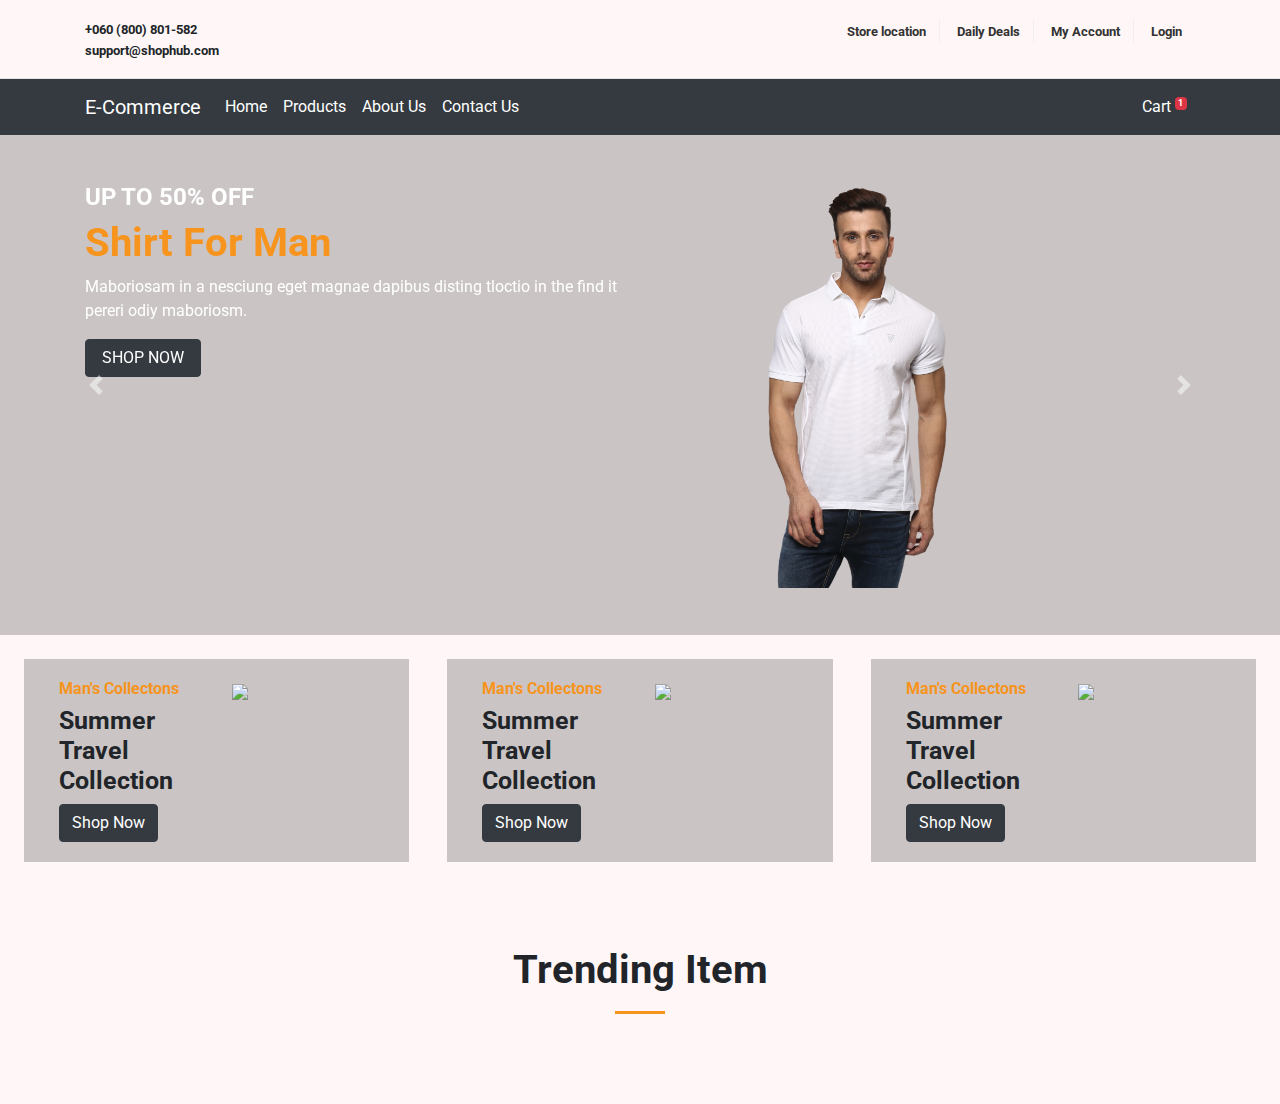
==== index.html @ 4f992732 "slider and slick-slider and more changes addedd successfullly" ====
<!doctype html>
<html lang="en">
  <head>
    <!-- Required meta tags -->
    <meta charset="utf-8">
    <meta name="viewport" content="width=device-width, initial-scale=1, shrink-to-fit=no">

    <!-- Bootstrap CSS -->
    <link rel="stylesheet" href="https://maxcdn.bootstrapcdn.com/bootstrap/4.0.0/css/bootstrap.min.css" integrity="sha384-Gn5384xqQ1aoWXA+058RXPxPg6fy4IWvTNh0E263XmFcJlSAwiGgFAW/dAiS6JXm" crossorigin="anonymous">
    <link rel="preconnect" href="https://fonts.gstatic.com">
    <link href="https://fonts.googleapis.com/css2?family=Roboto:wght@300&display=swap" rel="stylesheet">
    <link href="css/style.css" rel="stylesheet">
    <link href="css/icofont.min.css" rel="stylesheet">
    <link rel="shortcut icon" href="images/incon2.png"  />
    <title>E-Commerce</title>
  </head>
  <body>
    <!---Header-->
    <header>
        <div class="contact-bar">
               <div class="container">
                   <div class="row">
                       <div class="col-lg-4 col-md-12 col-12">
                           <div class="top-left-contact">
                            <ul>
                               <li> <i class="icofont-headphone-alt icofont-1x" style="color: #F7941D;"></i> +060 (800) 801-582</li>
                               <li> <i class="icofont-email icofont-1x" style="color: #F7941D;"></i> support@shophub.com</li>
                           </ul>
                           </div>   
                       </div>
                       <div class="col-lg-8 col-md-12 col-12">
                          <div class="top-right-contact">
                              <ul>
                                  <li><i class="icofont-location-pin icofont-1x" style="color: #F7941D;font-size: 16px;"></i>   <a href="">Store location</a></li>
                                  <li><i class="icofont-ui-alarm icofont-1x" style="color: #F7941D;font-size: 16px;"></i>  <a href="">Daily Deals</a></li>
                                  <li><i class="icofont-user-alt-3 icofont-1x" style="color: #F7941D;font-size: 16px;"></i>  <a href="">My Account</a></li>
                                  <li><i class="icofont-ui-power icofont-1x" style="color: #F7941D;font-size: 16px;"></i>  <a href="">Login</a></li>
                              </ul>
                          </div>
                       </div>
                   </div>
               </div>
        </div>
        
        <nav id="navbar_top" class="navbar navbar-expand-lg navbar-dark bg-dark ">
        <div class="container">
          <a class="navbar-brand" href="#"><i class="icofont-shopify"></i> E-Commerce</a>
          <button class="navbar-toggler" type="button" data-toggle="collapse" data-target="#main_nav" aria-expanded="false" aria-label="Toggle navigation">
            <span class="navbar-toggler-icon"></span>
          </button>
          <div class="collapse navbar-collapse" id="main_nav">
            <ul class="navbar-nav mr-auto">
                <li class="nav-item"><a class="nav-link text-white" href="#"> Home </a></li>
                <li class="nav-item"><a class="nav-link text-white" href="#"> Products </a></li>
                <li class="nav-item"><a class="nav-link text-white" href="#"> About Us </a></li>
                <li class="nav-item"><a class="nav-link text-white" href="#"> Contact Us </a></li>
              </ul>	
            <ul class="navbar-nav ml-auto">
              <li class="nav-item"><a class="nav-link text-white" href="#"> <i class="icofont-ui-search icofont-1x"></i></a></li>
              <li class="nav-item"><a class="nav-link text-white" href="#"> Cart <i class="icofont-shopping-cart icofont-1x"></i><sup><span class="badge badge-danger">1</span></sup> </a></li>
              
            </ul>
          </div> <!-- navbar-collapse.// -->
        </div> <!-- container.// -->
        </nav>
    </header>
    <!-- Slider -->
   <div class="slider-section">
      <div id="carouselExampleControls" class="carousel slide" data-ride="carousel">
        <div class="carousel-inner">
          <div class="carousel-item active">
            <div class="inner-banner-item "  >
              <div class="container">
                <div class="row">
                  <div class="item-info col-lg-6 col-md-6 col-sm-6 col-6">
                      <h4 class="text-white font-weight-bold">UP TO 50% OFF</h4>
                       <h1 class="font-weight-bold " style="color: #F7941D;">Shirt For Man</h1>
                       <p class="text-white">Maboriosam in a nesciung eget magnae
                        dapibus disting tloctio in the find it pereri
                        odiy maboriosm.</p>
                        <button class="btn btn-dark text-uppercase pl-3 pr-3 ">Shop Now</button>
                  </div>
                  <div class="item-picture col-lg-6 col-md-6 col-sm-6 col-6">
                   <img class="img-fluid w-75" src="images/banner-image/favpng_t-shirt-polo-shirt-sleeve-white.png">
                  </div>
                </div>
               
              </div>
            </div>
          </div>
          <div class="carousel-item">
            <div class="inner-banner-item" >
              <div class="inner-banner-item "  >
                <div class="container">
                  <div class="row">
                    <div class="item-info col-lg-6 col-md-6 col-sm-6 col-6">
                        <h4 class="text-white font-weight-bold">UP TO 50% OFF</h4>
                         <h1 class="font-weight-bold  "  style="color: #F7941D;">Shirt For Man</h1>
                         <p class="text-white">Maboriosam in a nesciung eget magnae
                          dapibus disting tloctio in the find it pereri
                          odiy maboriosm.</p>
                          <button class="btn btn-dark text-uppercase pl-3 pr-3 ">Shop Now</button>
                    </div>
                    <div class="item-picture col-lg-6 col-md-6 col-sm-6 col-6">
                     <img class="img-fluid w-75" src="images/banner-image/favpng_t-shirt-polo-shirt-sleeve-white.png">
                    </div>
                  </div>
                 
                </div>
              </div>
            </div>
          </div>
          <div class="carousel-item">
            <div class="inner-banner-item" >
              <div class="inner-banner-item "  >
                <div class="container">
                  <div class="row">
                    <div class="item-info col-lg-6 col-md-6 col-sm-6 col-6">
                        <h4 class="text-white font-weight-bold">UP TO 50% OFF</h4>
                         <h1 class="font-weight-bold  "  style="color: #F7941D;">Shirt For Man</h1>
                         <p class="text-white">Maboriosam in a nesciung eget magnae
                          dapibus disting tloctio in the find it pereri
                          odiy maboriosm.</p>
                          <button class="btn btn-dark text-uppercase pl-3 pr-3 ">Shop Now</button>
                    </div>
                    <div class="item-picture col-lg-6 col-md-6 col-sm-6 col-6">
                     <img class="img-fluid w-75" src="images/banner-image/favpng_t-shirt-polo-shirt-sleeve-white.png">
                    </div>
                  </div>
                 
                </div>
              </div>
            </div>
          </div>
        </div>
        <a class="carousel-control-prev" href="#carouselExampleControls" role="button" data-slide="prev">
          <span class="carousel-control-prev-icon" aria-hidden="true"></span>
          <span class="sr-only">Previous</span>
        </a>
        <a class="carousel-control-next" href="#carouselExampleControls" role="button" data-slide="next">
          <span class="carousel-control-next-icon" aria-hidden="true"></span>
          <span class="sr-only">Next</span>
        </a>
      </div>
    </div>
    <!-- slick slider item -->
    <div class="small-banner">
      <div class="row">
        <div class="col-lg-4 col-md-4 col-sm-12" >
            <div class="small-items row m-1" style="background: #cac4c4;">
              <div class="sm-item-info col-md-6 col-lg-6 col-6">
                 <h6 style="color: #F7941D;font-weight: bold;">Man's Collectons</h6>
                 <h2 style="font-size: 25px; font-weight: bold;">Summer Travel
                  Collection</h2>
                  <button class="btn btn-dark">Shop Now</button>
              </div>
              <div class="sm-item-picture col-md-6 col-lg-6 col-6">
                <img class="img-fluid" src="images/incon2.png">
              </div>
            </div>
        </div>
        <div class="col-lg-4 col-md-4 col-sm-12" >
          <div class="small-items row m-1 " style="background: #cac4c4;">
            <div class="sm-item-info col-md-6 col-lg-6 col-6">
               <h6 style="color: #F7941D;font-weight: bold;">Man's Collectons</h6>
               <h2 style="font-size: 25px; font-weight: bold;">Summer Travel
                Collection</h2>
                <button class="btn btn-dark">Shop Now</button>
            </div>
            <div class="sm-item-picture col-md-6 col-lg-6 col-6">
              <img class="img-fluid" src="images/incon2.png">
            </div>
          </div>
        </div>
        <div class="col-lg-4 col-md-4 col-sm-12 " >
          <div class="small-items row m-1" style="background: #cac4c4;">
            <div class="sm-item-info col-md-6 col-lg-6 col-6">
               <h6 style="color: #F7941D;font-weight: bold;">Man's Collectons</h6>
               <h2 style="font-size: 25px; font-weight: bold;">Summer Travel
                Collection</h2>
                <button class="btn btn-dark">Shop Now</button>
            </div>
            <div class="sm-item-picture col-md-6 col-lg-6 col-6">
              <img class="img-fluid" src="images/incon2.png">
            </div>
          </div>
        </div>
      </div>
    </div>

    <!-- top tranding items -->
    <div class="top-tranding-section">
        <div class="container">
          <div class="row">
            <div class="col-12">
              <div class="section-title">
                <h1 class="trand-heading">Trending Item</h1>
              </div>
            </div>
          </div>
        </div>


      
    </div>

       

    <!-- Optional JavaScript -->
    <!-- jQuery first, then Popper.js, then Bootstrap JS -->
    <script src="https://code.jquery.com/jquery-3.2.1.slim.min.js" integrity="sha384-KJ3o2DKtIkvYIK3UENzmM7KCkRr/rE9/Qpg6aAZGJwFDMVNA/GpGFF93hXpG5KkN" crossorigin="anonymous"></script>
    <script src="https://cdnjs.cloudflare.com/ajax/libs/popper.js/1.12.9/umd/popper.min.js" integrity="sha384-ApNbgh9B+Y1QKtv3Rn7W3mgPxhU9K/ScQsAP7hUibX39j7fakFPskvXusvfa0b4Q" crossorigin="anonymous"></script>
    <script src="https://maxcdn.bootstrapcdn.com/bootstrap/4.0.0/js/bootstrap.min.js" integrity="sha384-JZR6Spejh4U02d8jOt6vLEHfe/JQGiRRSQQxSfFWpi1MquVdAyjUar5+76PVCmYl" crossorigin="anonymous"></script>
<script>
    //Sticky Header
    if ($(window).width() > 992) {
  $(window).scroll(function(){  
     if ($(this).scrollTop() > 40) {
        $('#navbar_top').addClass("fixed-top");
        // add padding top to show content behind navbar
        $('body').css('padding-top', $('.navbar').outerHeight() + 'px');
      }else{
        $('#navbar_top').removeClass("fixed-top");
         // remove padding top from body
        $('body').css('padding-top', '0');
      }   
  });
}

</script>  
</body>
</html>
---- css/style.css ----
*{
    margin: 0;
    padding: 0;
    box-sizing: border-box;    
}
body{
    font-family: 'Roboto', sans-serif;
    background: rgb(255, 247, 247);
}

.contact-bar{
    padding: 19px 19px 1px 19px;
    border-bottom: solid 1px #e2e2e2;
}
.contact-bar .top-left-contact ul li{
    list-style-type: none;
    font-size: 13px;
    font-weight: 700;
    line-height: 21px;
}

.contact-bar .top-right-contact{
    float: right;
}
.contact-bar .top-right-contact ul{
    list-style: none;
    margin: 0;
    padding: 0;
}
.contact-bar .top-right-contact ul li{
    display: inline-block;
    font-size: 13px;
    font-weight: 700;
    border-right: 1px solid #f0f0f0;
    padding: 0px 13px;
}
.contact-bar .top-right-contact ul li a{
    color: #333;
    text-decoration: none;
}
.contact-bar .top-right-contact ul li a:hover{
    text-decoration: none;
    color: green !important;
}

.contact-bar .top-right-contact ul li:last-child{
    border-right:0;
}

/* Slider section */
.slider-section{
    background: #cac4c4;
    height: 500px;
    /* padding: 5px; */
}

.slider-section .inner-banner-item{
    width: 100%; height: 500px;
    display: flex;
    width: 100%;
    align-items: center;
    
}


.small-banner{
    overflow: hidden;
    padding: 20px;
}
.small-banner .small-items {
    padding: 20px;
}

.top-tranding-section{
 padding: 60px 0;
}

.top-tranding-section .section-title{
    text-align: center;
    margin-bottom: 50px;
    padding: 0 215px;
}

.top-tranding-section .section-title .trand-heading{
    font-weight: bold;
    font-size: 40px !important;

}
.top-tranding-section .section-title .trand-heading::before {
    position: absolute;
    content: "";
    height: 3px;
    width: 50px;
    background: #F7941D;
    left: 50%;
    bottom: 30px;
    margin-left: -25px;
}

@media(max-width:500px){
    .contact-bar .top-right-contact{
        float: left;
    }
    .contact-bar .top-right-contact ul li{
        padding: 0px 7px;
        margin-left: -9px;
    }

    .top-tranding-section .section-title .trand-heading{
        font-weight: bold;
        font-size: 10px !important;
    
    }
    
}
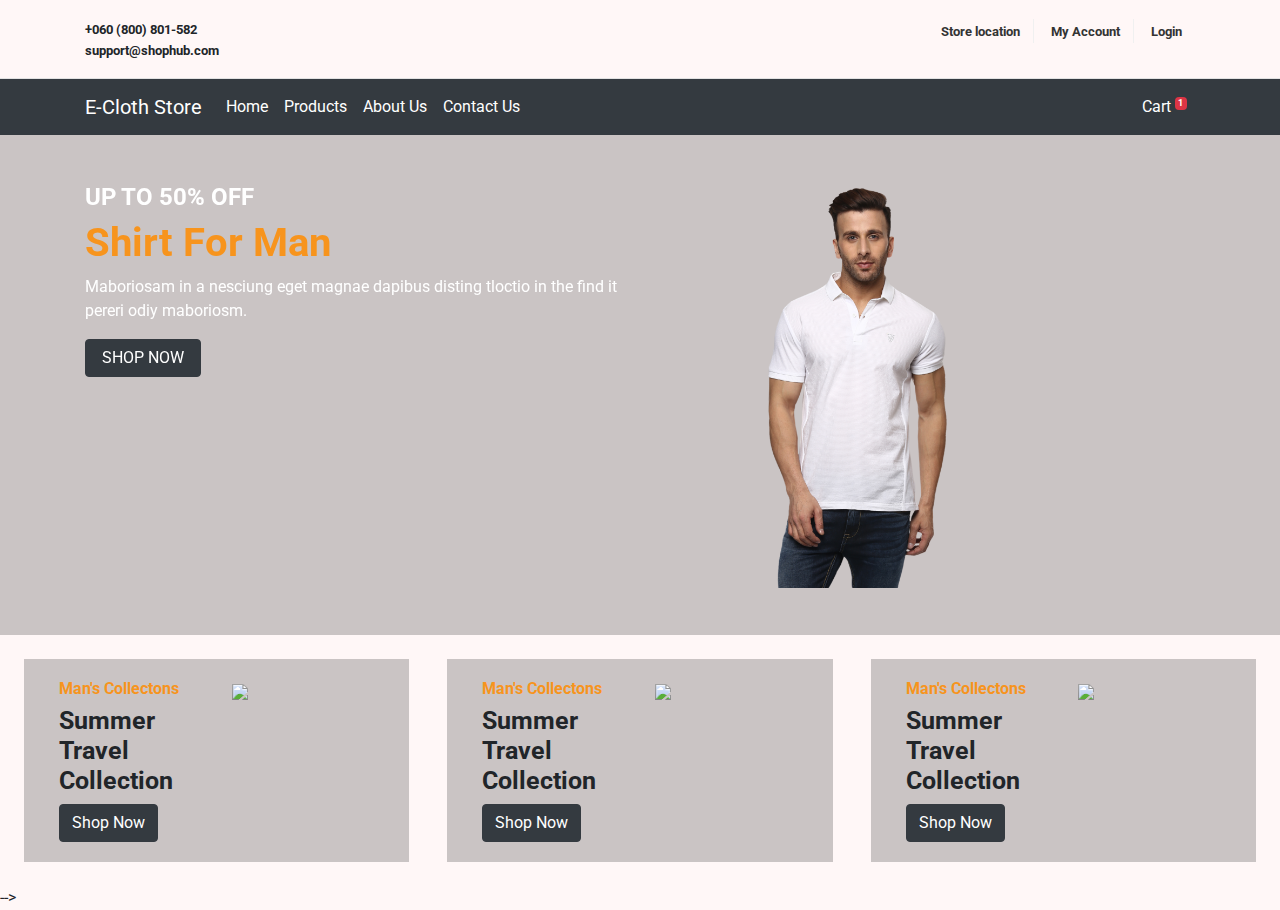
==== commit 36995a4c: "header changes" ====
--- a/index.html
+++ b/index.html
@@ -7,12 +7,12 @@
 
     <!-- Bootstrap CSS -->
     <link rel="stylesheet" href="https://maxcdn.bootstrapcdn.com/bootstrap/4.0.0/css/bootstrap.min.css" integrity="sha384-Gn5384xqQ1aoWXA+058RXPxPg6fy4IWvTNh0E263XmFcJlSAwiGgFAW/dAiS6JXm" crossorigin="anonymous">
-    <link rel="preconnect" href="https://fonts.gstatic.com">
     <link href="https://fonts.googleapis.com/css2?family=Roboto:wght@300&display=swap" rel="stylesheet">
-    <link href="css/style.css" rel="stylesheet">
-    <link href="css/icofont.min.css" rel="stylesheet">
+    <link href="css/styles.css" rel="stylesheet">
+    <link href=" https://cdnjs.cloudflare.com/ajax/libs/animate.css/3.5.2/animate.min.css" rel="stylesheet">
+   <link href="css/icofont.min.css" rel="stylesheet">
     <link rel="shortcut icon" href="images/incon2.png"  />
-    <title>E-Commerce</title>
+    <title>E-Cloth Store</title>
   </head>
   <body>
     <!---Header-->
@@ -32,7 +32,7 @@
                           <div class="top-right-contact">
                               <ul>
                                   <li><i class="icofont-location-pin icofont-1x" style="color: #F7941D;font-size: 16px;"></i>   <a href="">Store location</a></li>
-                                  <li><i class="icofont-ui-alarm icofont-1x" style="color: #F7941D;font-size: 16px;"></i>  <a href="">Daily Deals</a></li>
+              
                                   <li><i class="icofont-user-alt-3 icofont-1x" style="color: #F7941D;font-size: 16px;"></i>  <a href="">My Account</a></li>
                                   <li><i class="icofont-ui-power icofont-1x" style="color: #F7941D;font-size: 16px;"></i>  <a href="">Login</a></li>
                               </ul>
@@ -44,7 +44,7 @@
         
         <nav id="navbar_top" class="navbar navbar-expand-lg navbar-dark bg-dark ">
         <div class="container">
-          <a class="navbar-brand" href="#"><i class="icofont-shopify"></i> E-Commerce</a>
+          <a class="navbar-brand" href="#"><i class="icofont-shopify"></i> E-Cloth Store</a>
           <button class="navbar-toggler" type="button" data-toggle="collapse" data-target="#main_nav" aria-expanded="false" aria-label="Toggle navigation">
             <span class="navbar-toggler-icon"></span>
           </button>
@@ -134,12 +134,12 @@
           </div>
         </div>
         <a class="carousel-control-prev" href="#carouselExampleControls" role="button" data-slide="prev">
-          <span class="carousel-control-prev-icon" aria-hidden="true"></span>
-          <span class="sr-only">Previous</span>
+          <!-- <span class="carousel-control-prev-icon" aria-hidden="true"></span>
+          <span class="sr-only">Previous</span> -->
         </a>
         <a class="carousel-control-next" href="#carouselExampleControls" role="button" data-slide="next">
-          <span class="carousel-control-next-icon" aria-hidden="true"></span>
-          <span class="sr-only">Next</span>
+          <!-- <span class="carousel-control-next-icon" aria-hidden="true"></span>
+          <span class="sr-only">Next</span> -->
         </a>
       </div>
     </div>
@@ -188,21 +188,12 @@
       </div>
     </div>
 
-    <!-- top tranding items -->
-    <div class="top-tranding-section">
-        <div class="container">
-          <div class="row">
-            <div class="col-12">
-              <div class="section-title">
-                <h1 class="trand-heading">Trending Item</h1>
-              </div>
-            </div>
-          </div>
-        </div>
+    <!-- Products Feature items -->
+    
 
 
       
-    </div>
+    </div> -->
 
        
 
@@ -215,14 +206,20 @@
     //Sticky Header
     if ($(window).width() > 992) {
   $(window).scroll(function(){  
-     if ($(this).scrollTop() > 40) {
+     if ($(this).scrollTop() > 20) {
         $('#navbar_top').addClass("fixed-top");
         // add padding top to show content behind navbar
         $('body').css('padding-top', $('.navbar').outerHeight() + 'px');
+         $('#navbar_top').addClass('animated fadeInDown');
+         $(".contact-bar").css("display","none");
+
       }else{
+        $(".contact-bar").css("display","block");
+        $('#navbar_top').removeClass('fadeInDown');
         $('#navbar_top').removeClass("fixed-top");
          // remove padding top from body
         $('body').css('padding-top', '0');
+        $('#navbar_top').addClass('animated fadeIn');
       }   
   });
 }
--- a/css/styles.css
+++ b/css/styles.css
@@ -0,0 +1,120 @@
+*{
+    margin: 0;
+    padding: 0;
+    box-sizing: border-box;    
+}
+body{
+    font-family: 'Roboto', sans-serif;
+    background: rgb(255, 247, 247);
+}
+
+.contact-bar{
+    padding: 19px 19px 1px 19px;
+    border-bottom: solid 1px #e2e2e2;
+}
+.contact-bar .top-left-contact ul li{
+    list-style-type: none;
+    font-size: 13px;
+    font-weight: 700;
+    line-height: 21px;
+}
+
+.contact-bar .top-right-contact{
+    float: right;
+}
+.contact-bar .top-right-contact ul{
+    list-style: none;
+    margin: 0;
+    padding: 0;
+}
+.contact-bar .top-right-contact ul li{
+    display: inline-block;
+    font-size: 13px;
+    font-weight: 700;
+    border-right: 1px solid #f0f0f0;
+    padding: 0px 13px;
+}
+.contact-bar .top-right-contact ul li a{
+    color: #333;
+    text-decoration: none;
+}
+.contact-bar .top-right-contact ul li a:hover{
+    text-decoration: none;
+    color: green !important;
+}
+
+.contact-bar .top-right-contact ul li:last-child{
+    border-right:0;
+}
+
+/* Slider section */
+.slider-section{
+    background: #cac4c4;
+    height: 500px;
+    /* padding: 5px; */
+}
+
+.slider-section .inner-banner-item{
+    width: 100%; height: 500px;
+    display: flex;
+    width: 100%;
+    align-items: center;
+    
+}
+
+
+.small-banner{
+    overflow: hidden;
+    padding: 20px;
+}
+.small-banner .small-items {
+    padding: 20px;
+}
+
+.top-tranding-section{
+ padding: 60px 0;
+}
+
+.top-tranding-section .section-title{
+    text-align: center;
+    margin-bottom: 50px;
+    padding: 0 215px;
+}
+
+.top-tranding-section .section-title .trand-heading{
+    font-weight: bold;
+    font-size: 40px !important;
+
+}
+.top-tranding-section .section-title .trand-heading::before {
+    position: absolute;
+    content: "";
+    height: 3px;
+    width: 50px;
+    background: #F7941D;
+    left: 50%;
+    bottom: 30px;
+    margin-left: -25px;
+}
+
+@media(max-width:500px){
+    .contact-bar .top-right-contact{
+        float: left;
+    }
+    .contact-bar .top-right-contact ul li{
+        padding: 0px 7px;
+        margin-left: -9px;
+    }
+
+    .slider-section .inner-banner-item .item-info h4{
+        font-size: 18px !important;
+    }
+    .slider-section .inner-banner-item .item-info h1{
+        font-size: 25px !important;
+    }
+
+    .slider-section .inner-banner-item .item-picture img{
+        height: 100% !important;
+    }
+    
+}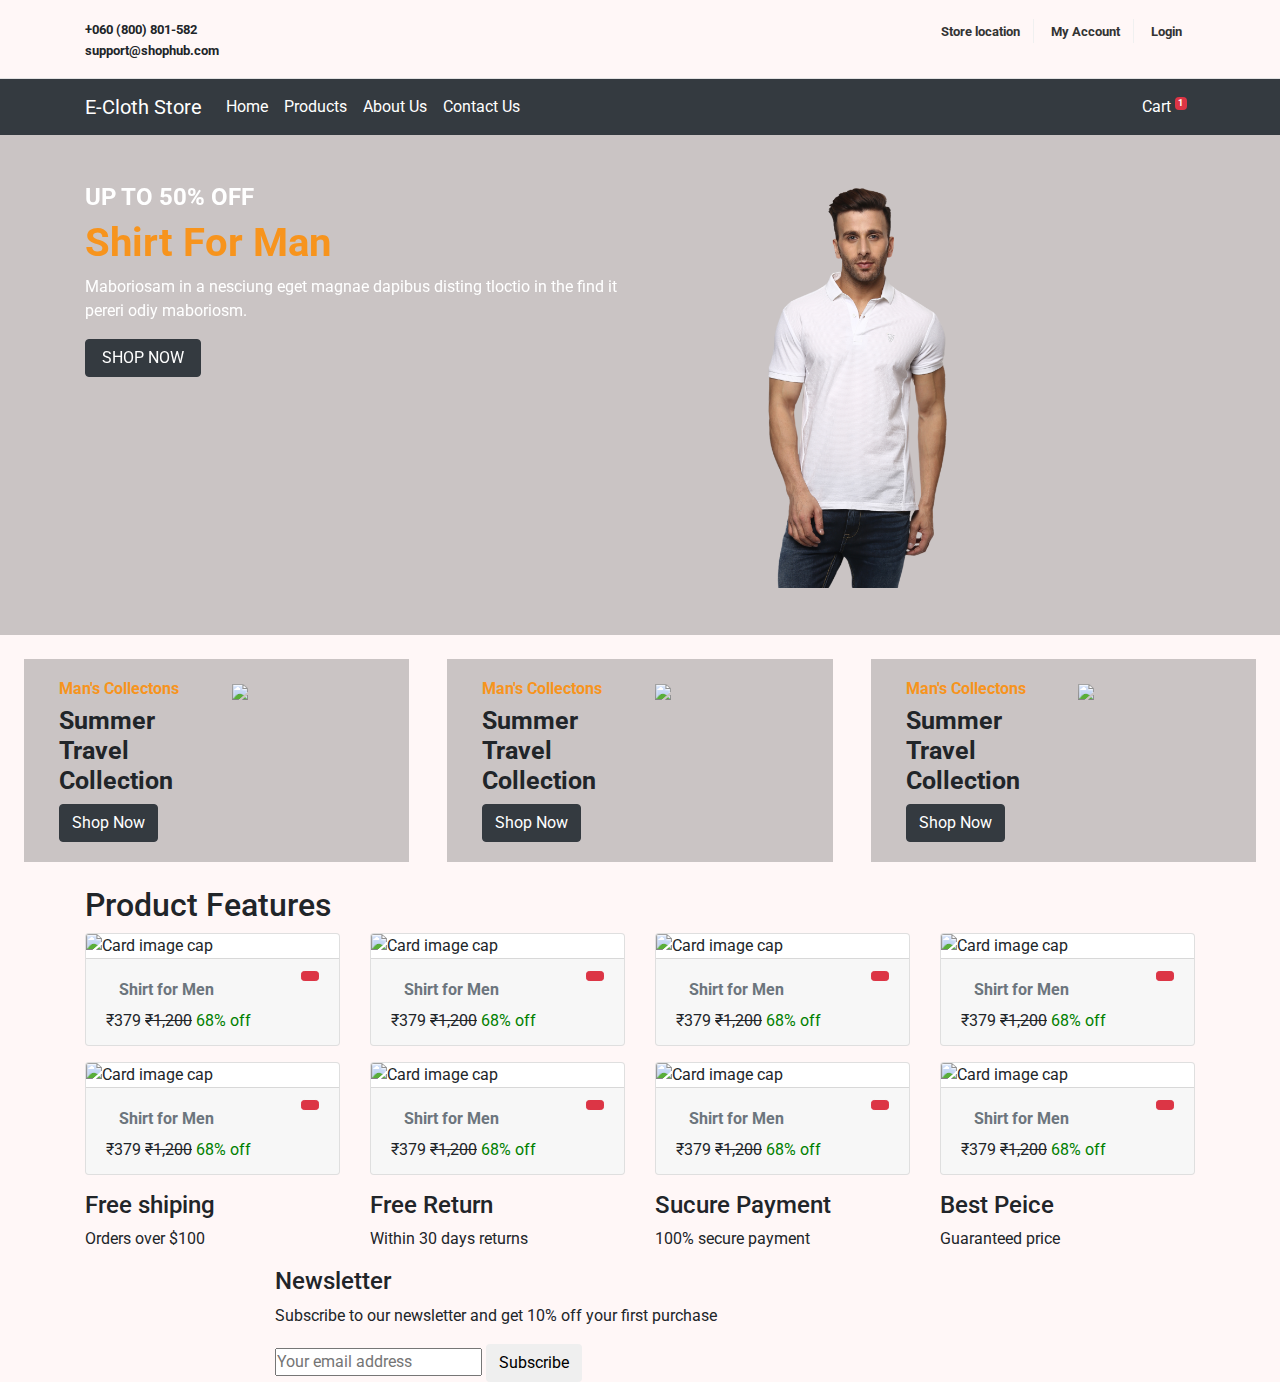
==== commit 7cd3eb86: "new changes updated" ====
--- a/index.html
+++ b/index.html
@@ -190,12 +190,179 @@
 
     <!-- Products Feature items -->
     
-
+    <div class="products-feature-section">
+      <div class="container products-feature ">
+        <div class="text-heading">
+          <h2>Product Features</h2>
+        </div>
+      </div>
+      <div class="container products-items">
+          <div class="row">
+            <div class="col-lg-3 col-md-3 col-sm-12">
+              <div class="card mb-3">
+                <img class="card-img-top" src="images/shirt-for-men.png" alt="Card image cap" >
+                <div class="card-footer">
+                  <a href="#" class="btn btn-link"><strong class="text-muted text-center">Shirt for Men</strong></a>
+                  <a class=" btn btn-sm btn-danger float-right" href="#"><i class="icofont-shopping-cart icofont-1x"></i></a>
+                  <div style="font-size: 16px;"><span>₹379</span>&nbsp;<del>₹1,200</del> <span style="color: green;">68% off</span></div>
+                </div>
+              </div>
+            </div>
+
+            <div class="col-lg-3 col-md-3 col-sm-12">
+              <div class="card mb-3">
+                <img class="card-img-top" src="images/shirt-for-men.png" alt="Card image cap" >
+                <div class="card-footer">
+                  <a href="#" class="btn btn-link"><strong class="text-muted text-center">Shirt for Men</strong></a>
+                  <a class=" btn btn-sm btn-danger float-right" href="#"><i class="icofont-shopping-cart icofont-1x"></i></a>
+                  <div style="font-size: 16px;"><span>₹379</span>&nbsp;<del>₹1,200</del> <span style="color: green;">68% off</span></div>
+                </div>
+              </div>
+            </div>
+
+            <div class="col-lg-3 col-md-3 col-sm-12">
+              <div class="card mb-3">
+                <img class="card-img-top" src="images/shirt-for-men.png" alt="Card image cap" >
+                <div class="card-footer">
+                  <a href="#" class="btn btn-link"><strong class="text-muted text-center">Shirt for Men</strong></a>
+                  <a class=" btn btn-sm btn-danger float-right" href="#"><i class="icofont-shopping-cart icofont-1x"></i></a>
+                  <div style="font-size: 16px;"><span>₹379</span>&nbsp;<del>₹1,200</del> <span style="color: green;">68% off</span></div>
+                </div>
+              </div>
+            </div>
+
+            <div class="col-lg-3 col-md-3 col-sm-12">
+              <div class="card mb-3">
+                <img class="card-img-top" src="images/shirt-for-men.png" alt="Card image cap" >
+                <div class="card-footer">
+                  <a href="#" class="btn btn-link"><strong class="text-muted text-center">Shirt for Men</strong></a>
+                  <a class=" btn btn-sm btn-danger float-right" href="#"><i class="icofont-shopping-cart icofont-1x"></i></a>
+                  <div style="font-size: 16px;"><span>₹379</span>&nbsp;<del>₹1,200</del> <span style="color: green;">68% off</span></div>
+                </div>
+              </div>
+            </div>
+
+            <div class="col-lg-3 col-md-3 col-sm-12">
+              <div class="card mb-3">
+                <img class="card-img-top" src="images/shirt-for-men.png" alt="Card image cap" >
+                <div class="card-footer">
+                  <a href="#" class="btn btn-link"><strong class="text-muted text-center">Shirt for Men</strong></a>
+                  <a class=" btn btn-sm btn-danger float-right" href="#"><i class="icofont-shopping-cart icofont-1x"></i></a>
+                  <div style="font-size: 16px;"><span>₹379</span>&nbsp;<del>₹1,200</del> <span style="color: green;">68% off</span></div>
+                </div>
+              </div>
+            </div>
+
+            <div class="col-lg-3 col-md-3 col-sm-12">
+              <div class="card mb-3">
+                <img class="card-img-top" src="images/shirt-for-men.png" alt="Card image cap" >
+                <div class="card-footer">
+                  <a href="#" class="btn btn-link"><strong class="text-muted text-center">Shirt for Men</strong></a>
+                  <a class=" btn btn-sm btn-danger float-right" href="#"><i class="icofont-shopping-cart icofont-1x"></i></a>
+                  <div style="font-size: 16px;"><span>₹379</span>&nbsp;<del>₹1,200</del> <span style="color: green;">68% off</span></div>
+                </div>
+              </div>
+            </div>
+
+            <div class="col-lg-3 col-md-3 col-sm-12">
+              <div class="card mb-3">
+                <img class="card-img-top" src="images/shirt-for-men.png" alt="Card image cap" >
+                <div class="card-footer">
+                  <a href="#" class="btn btn-link"><strong class="text-muted text-center">Shirt for Men</strong></a>
+                  <a class=" btn btn-sm btn-danger float-right" href="#"><i class="icofont-shopping-cart icofont-1x"></i></a>
+                  <div style="font-size: 16px;"><span>₹379</span>&nbsp;<del>₹1,200</del> <span style="color: green;">68% off</span></div>
+                </div>
+              </div>
+            </div>
+
+            <div class="col-lg-3 col-md-3 col-sm-12">
+              <div class="card mb-3">
+                <img class="card-img-top" src="images/shirt-for-men.png" alt="Card image cap" >
+                <div class="card-footer">
+                  <a href="#" class="btn btn-link"><strong class="text-muted text-center">Shirt for Men</strong></a>
+                  <a class=" btn btn-sm btn-danger float-right" href="#"><i class="icofont-shopping-cart icofont-1x"></i></a>
+                  <div style="font-size: 16px;"><span>₹379</span>&nbsp;<del>₹1,200</del> <span style="color: green;">68% off</span></div>
+                </div>
+              </div>
+            </div>
+
+            
+          </div>
+          
+          
+          
+      </div>
 
       
-    </div> -->
-
+    </div>
+    
+</div>
+
+<!---Facility-->
+<div class="facility-service">
+  <div class="container">
+    <div class="row">
+      <div class="col-lg-3 col-md-6 col-12">
+        <!-- Start Single Service -->
+        <div class="single-service">
+          <i class="icofont-rocket-alt-1 icofont-2x"></i>
+          <h4>Free shiping</h4>
+          <p>Orders over $100</p>
+        </div>
+        <!-- End Single Service -->
+      </div>
+      <div class="col-lg-3 col-md-6 col-12">
+        <!-- Start Single Service -->
+        <div class="single-service">
+          <i class="icofont-refresh icofont-2x"></i>
+          <h4>Free Return</h4>
+          <p>Within 30 days returns</p>
+        </div>
+        <!-- End Single Service -->
+      </div>
+      <div class="col-lg-3 col-md-6 col-12">
+        <!-- Start Single Service -->
+        <div class="single-service">
+          <i class="icofont-lock icofont-2x"></i>
+          <h4>Sucure Payment</h4>
+          <p>100% secure payment</p>
+        </div>
+        <!-- End Single Service -->
+      </div>
+      <div class="col-lg-3 col-md-6 col-12">
+        <!-- Start Single Service -->
+        <div class="single-service">
+          <i class="icofont-tag icofont-2x"></i>
+          <h4>Best Peice</h4>
+          <p>Guaranteed price</p>
+        </div>
+        <!-- End Single Service -->
+      </div>
+    </div>
+  </div>
+</div>
        
+<!----news letter-->
+<section class="shop-newsletter">
+  <div class="container">
+    <div class="inner-top">
+      <div class="row">
+        <div class="col-lg-8 offset-lg-2 col-12">
+          <!-- Start Newsletter Inner -->
+          <div class="inner">
+            <h4>Newsletter</h4>
+            <p> Subscribe to our newsletter and get <span>10%</span> off your first purchase</p>
+            <form action="mail/mail.php" method="get" target="_blank" class="newsletter-inner">
+              <input name="EMAIL" placeholder="Your email address" required="" type="email">
+              <button class="btn">Subscribe</button>
+            </form>
+          </div>
+          <!-- End Newsletter Inner -->
+        </div>
+      </div>
+    </div>
+  </div>
+</section>
 
     <!-- Optional JavaScript -->
     <!-- jQuery first, then Popper.js, then Bootstrap JS -->
@@ -204,8 +371,7 @@
     <script src="https://maxcdn.bootstrapcdn.com/bootstrap/4.0.0/js/bootstrap.min.js" integrity="sha384-JZR6Spejh4U02d8jOt6vLEHfe/JQGiRRSQQxSfFWpi1MquVdAyjUar5+76PVCmYl" crossorigin="anonymous"></script>
 <script>
     //Sticky Header
-    if ($(window).width() > 992) {
-  $(window).scroll(function(){  
+   $(window).scroll(function(){  
      if ($(this).scrollTop() > 20) {
         $('#navbar_top').addClass("fixed-top");
         // add padding top to show content behind navbar
@@ -222,7 +388,7 @@
         $('#navbar_top').addClass('animated fadeIn');
       }   
   });
-}
+
 
 </script>  
 </body>
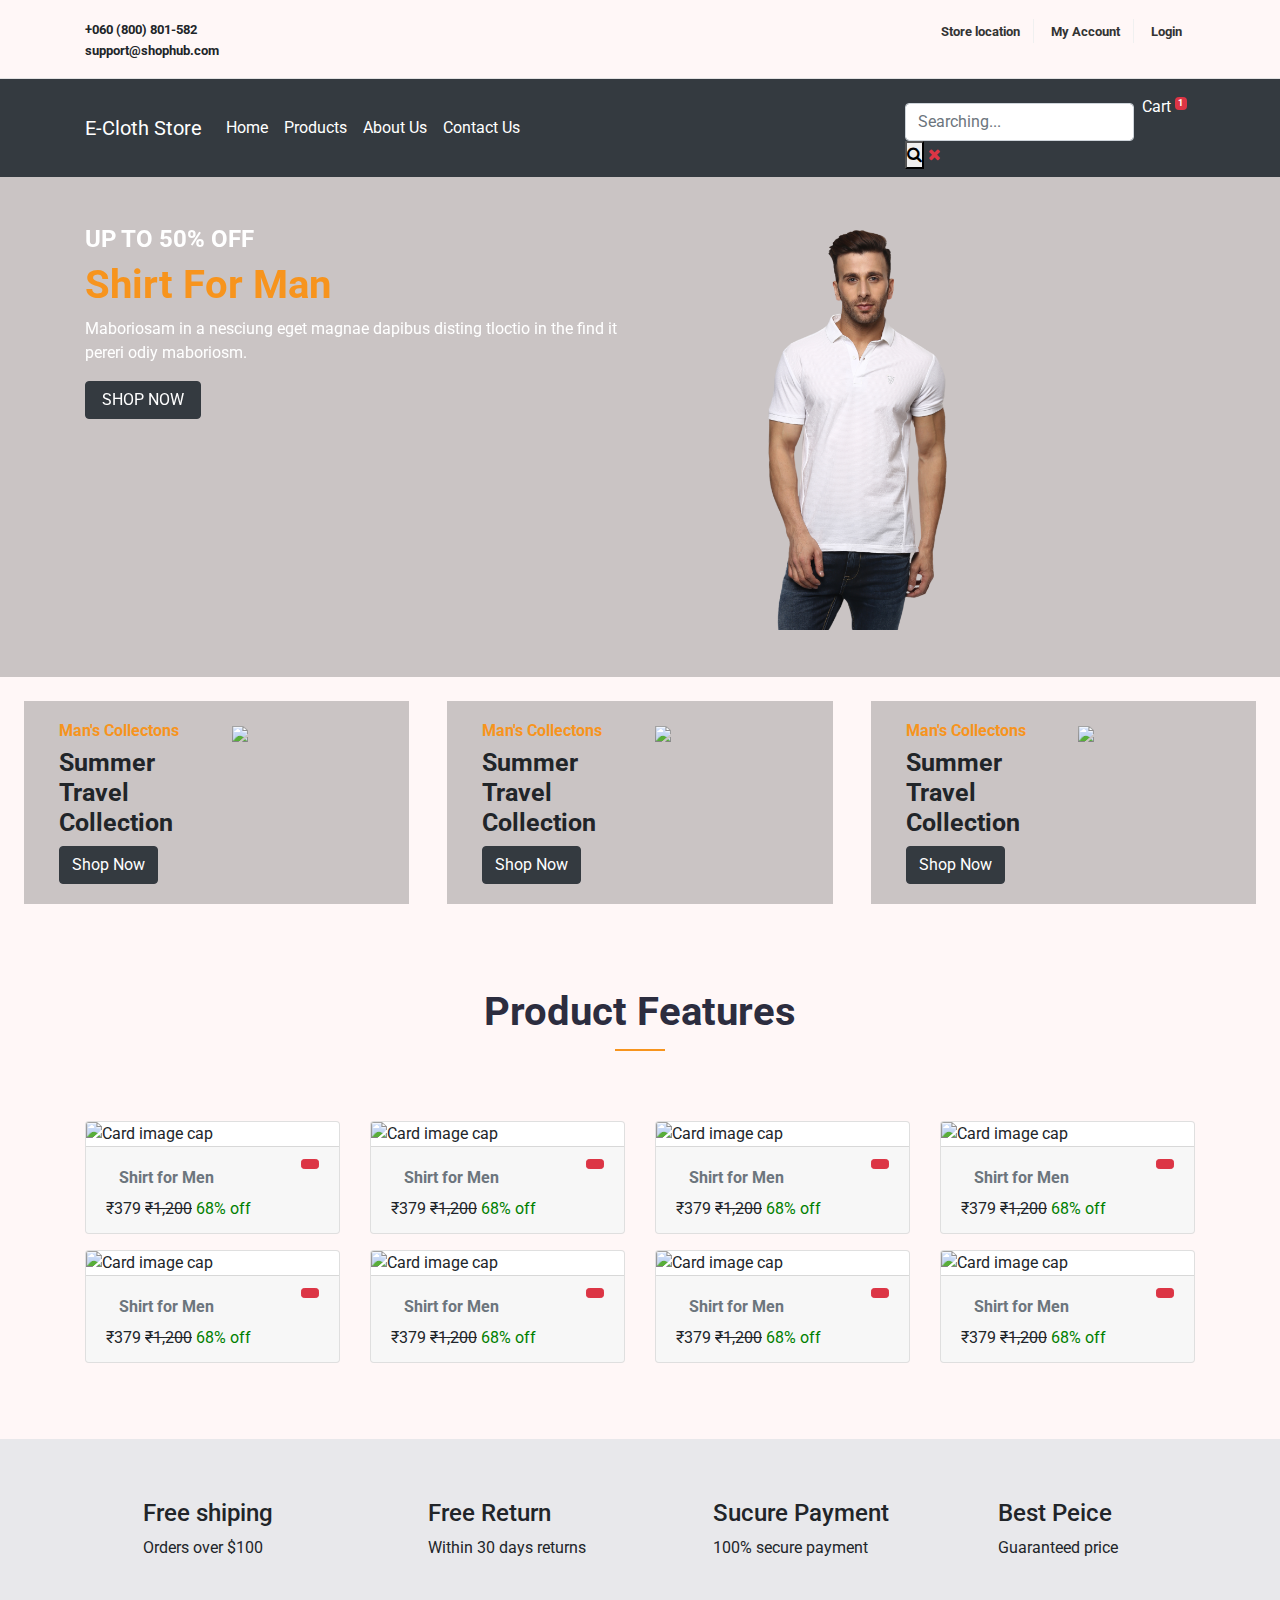
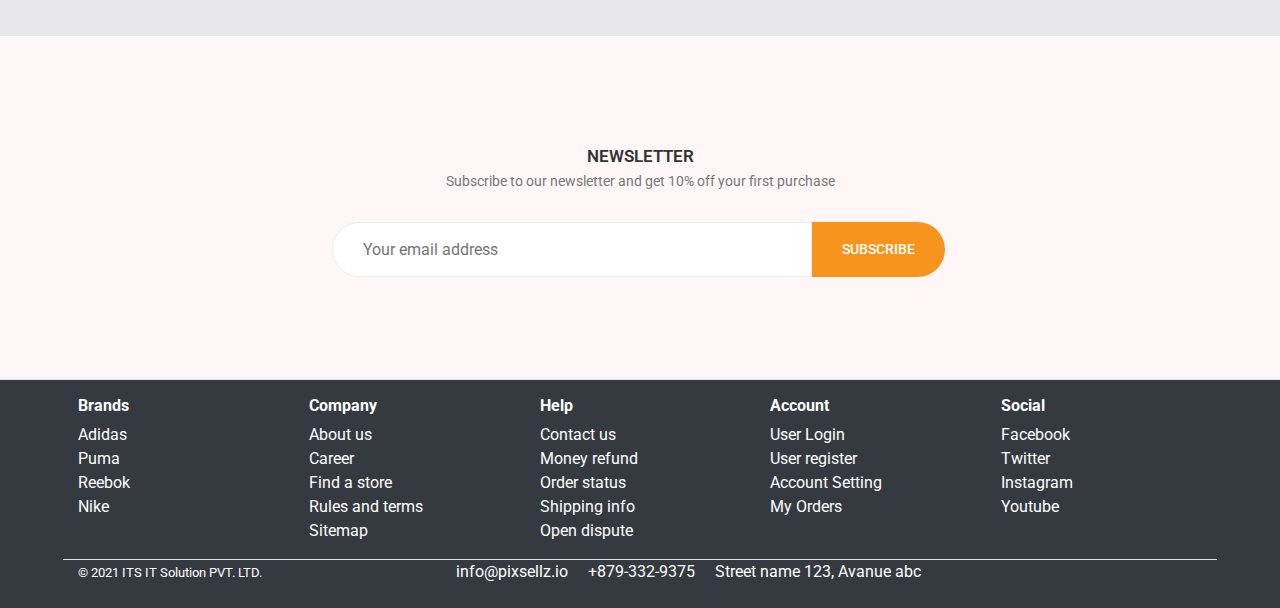
==== commit 053c9bb4: "login and register page has updated  successfully" ====
--- a/index.html
+++ b/index.html
@@ -11,7 +11,9 @@
     <link href="css/styles.css" rel="stylesheet">
     <link href=" https://cdnjs.cloudflare.com/ajax/libs/animate.css/3.5.2/animate.min.css" rel="stylesheet">
    <link href="css/icofont.min.css" rel="stylesheet">
+   <link href="css/searchbar.css" rel="stylesheet">
     <link rel="shortcut icon" href="images/incon2.png"  />
+    <link rel="stylesheet" href="https://stackpath.bootstrapcdn.com/font-awesome/4.7.0/css/font-awesome.min.css">
     <title>E-Cloth Store</title>
   </head>
   <body>
@@ -34,7 +36,7 @@
                                   <li><i class="icofont-location-pin icofont-1x" style="color: #F7941D;font-size: 16px;"></i>   <a href="">Store location</a></li>
               
                                   <li><i class="icofont-user-alt-3 icofont-1x" style="color: #F7941D;font-size: 16px;"></i>  <a href="">My Account</a></li>
-                                  <li><i class="icofont-ui-power icofont-1x" style="color: #F7941D;font-size: 16px;"></i>  <a href="">Login</a></li>
+                                  <li><i class="icofont-ui-power icofont-1x" style="color: #F7941D;font-size: 16px;"></i>  <a href="login.html">Login</a></li>
                               </ul>
                           </div>
                        </div>
@@ -56,7 +58,23 @@
                 <li class="nav-item"><a class="nav-link text-white" href="#"> Contact Us </a></li>
               </ul>	
             <ul class="navbar-nav ml-auto">
-              <li class="nav-item"><a class="nav-link text-white" href="#"> <i class="icofont-ui-search icofont-1x"></i></a></li>
+              <li class="nav-item">
+                <a class="nav-link text-white search-open" href="javascript:void(0)"  > <i class="icofont-ui-search icofont-1x"></i></a>
+                <div class="searching">
+                  <div class="search-inline">
+                       <form>
+                           <input type="text" class="form-control" placeholder="Searching...">
+                           <button type="submit">
+                               <i class="fa fa-search"></i>
+                           </button>
+                           <a href="javascript:void(0)" class="search-close">
+                               <i class="fa fa-times text-danger" ></i>
+                           </a>
+                       </form>
+                   </div>
+               </div>
+              
+              </li>
               <li class="nav-item"><a class="nav-link text-white" href="#"> Cart <i class="icofont-shopping-cart icofont-1x"></i><sup><span class="badge badge-danger">1</span></sup> </a></li>
               
             </ul>
@@ -364,6 +382,81 @@
   </div>
 </section>
 
+
+
+<!---footer-->
+<footer class="section-footer border-top bg-dark" style="overflow: hidden;">
+	<div class="container p-2 pt-3">
+		<section class="footer-top padding-y">
+			<div class="row">
+				<aside class="col-md col-6">
+					<h6 class="title text-white font-weight-bold"><i class="icofont-badge icofont-1x"></i> Brands</h6>
+					<ul class="list-unstyled text-white">
+						<li> <a href="#">Adidas</a></li>
+						<li> <a href="#">Puma</a></li>
+						<li> <a href="#">Reebok</a></li>
+						<li> <a href="#">Nike</a></li>
+					</ul>
+				</aside>
+				<aside class="col-md col-6">
+					<h6 class="title text-white font-weight-bold"><i class="icofont-building-alt icofont-1x"></i> Company</h6>
+					<ul class="list-unstyled">
+						<li> <a href="#">About us</a></li>
+						<li> <a href="#">Career</a></li>
+						<li> <a href="#">Find a store</a></li>
+						<li> <a href="#">Rules and terms</a></li>
+						<li> <a href="#">Sitemap</a></li>
+					</ul>
+				</aside>
+				<aside class="col-md col-6">
+					<h6 class="title text-white font-weight-bold"><i class="icofont-telephone icofont-1x"></i> Help</h6>
+					<ul class="list-unstyled">
+						<li> <a href="#">Contact us</a></li>
+						<li> <a href="#">Money refund</a></li>
+						<li> <a href="#">Order status</a></li>
+						<li> <a href="#">Shipping info</a></li>
+						<li> <a href="#">Open dispute</a></li>
+					</ul>
+				</aside>
+				<aside class="col-md col-6">
+					<h6 class="title text-white font-weight-bold"><i class="icofont-ui-settings icofont-1x"></i> Account</h6>
+					<ul class="list-unstyled">
+						<li> <a href="#"> User Login </a></li>
+						<li> <a href="#"> User register </a></li>
+						<li> <a href="#"> Account Setting </a></li>
+						<li> <a href="#"> My Orders </a></li>
+					</ul>
+				</aside>
+				<aside class="col-md">
+					<h6 class="title text-white font-weight-bold"><i class="icofont-users-social icofont-1x"></i> Social</h6>
+					<ul class="list-unstyled">
+						<li><a href="#"> <i class="icofont-facebook icofont-1x" style="color: #4267B2;"></i> Facebook </a></li>
+						<li><a href="#"> <i class="icofont-twitter icofont-1x"  style="color: #1DA1F2"></i> Twitter </a></li>
+						<li><a href="#"> <i class="icofont-instagram icofont-1x" style="color: #8a3ab9;"></i> Instagram </a></li>
+						<li><a href="#"> <i class="icofont-youtube icofont-1x"  style="color: #FF0000;" ></i> Youtube </a></li>
+					</ul>
+				</aside>
+			</div> <!-- row.// -->
+		</section>	<!-- footer-top.// -->
+
+		<section class="footer-bottom border-top row" >
+			<div class="col-md-3">
+				<p class="text-white"> <small>© 2021 ITS IT Solution PVT. LTD.</small> </p>
+			</div>
+			<div class="col-md-7 text-md-center text-white">
+				<span class="px-2 ">info@pixsellz.io</span>
+				<span class="px-2">+879-332-9375</span>
+				<span class="px-2">Street name 123, Avanue abc</span>
+			</div>
+			<div class="col-md-2 text-md-right text-white">
+				<i class="icofont-visa-alt icofont-2x"></i>
+        <i class="icofont-paypal-alt icofont-2x"></i>
+				<i class="icofont-mastercard-alt icofont-2x"></i>
+			</div>
+		</section>
+	</div><!-- //container -->
+</footer>
+
     <!-- Optional JavaScript -->
     <!-- jQuery first, then Popper.js, then Bootstrap JS -->
     <script src="https://code.jquery.com/jquery-3.2.1.slim.min.js" integrity="sha384-KJ3o2DKtIkvYIK3UENzmM7KCkRr/rE9/Qpg6aAZGJwFDMVNA/GpGFF93hXpG5KkN" crossorigin="anonymous"></script>
@@ -389,6 +482,19 @@
       }   
   });
 
+// Searchbar script
+           var sp = document.querySelector('.search-open');
+            var searchbar = document.querySelector('.search-inline');
+            var shclose = document.querySelector('.search-close');
+            function changeClass() {
+                searchbar.classList.add('search-visible');
+            }
+            function closesearch() {
+                searchbar.classList.remove('search-visible');
+            }
+            sp.addEventListener('click', changeClass);
+            shclose.addEventListener('click', closesearch);
+                
 
 </script>  
 </body>
--- a/css/styles.css
+++ b/css/styles.css
@@ -71,33 +71,193 @@
     padding: 20px;
 }
 
-.top-tranding-section{
+.products-feature-section{
  padding: 60px 0;
 }
 
-.top-tranding-section .section-title{
+.products-feature{
     text-align: center;
-    margin-bottom: 50px;
+    margin-bottom: 70px;
     padding: 0 215px;
 }
 
-.top-tranding-section .section-title .trand-heading{
+.products-feature h2{
     font-weight: bold;
     font-size: 40px !important;
-
-}
-.top-tranding-section .section-title .trand-heading::before {
+    margin-bottom: 0;
+    text-transform: capitalize;
+    position: relative;
+    color: #2c2d3f;
+    font-weight: 700;
+    margin-bottom: 10px;
+    padding-bottom: 15px;
+    
+}
+.products-feature h2::before {
     position: absolute;
     content: "";
-    height: 3px;
+    height: 2px;
     width: 50px;
     background: #F7941D;
     left: 50%;
-    bottom: 30px;
+    bottom: 0;
     margin-left: -25px;
 }
 
-@media(max-width:500px){
+.products-items .card img{
+    transition: 0.3s;
+}
+.products-items .card img:hover{
+    transform: scale(1.1);
+}
+
+
+    .facility-service{
+    padding: 60px 0;
+    background: #e8e8eb;
+    margin-bottom: 10px;
+    }
+
+    .facility-service .single-service {
+        position: relative;
+        padding-left: 58px;
+    }
+
+    .facility-service .single-service i {
+        height: 50px;
+        width: 50px;
+        line-height: 60px;
+        text-align: center;
+        color: #333;
+        background: transparent;
+        border-radius: 100%;
+        display: block;
+        font-size: 35px;
+        position: absolute;
+        left: 0;
+        top: 0;
+    }
+.shop-newsletter{
+    padding: 100px 0;
+    position: relative;
+
+}
+
+.shop-newsletter .inner {
+    text-align: center;
+}
+.shop-newsletter .inner h4 {
+    color: #333;
+    font-size: 17px;
+    font-weight: 600;
+    margin-bottom: 5px;
+    text-transform: uppercase;
+}
+
+.shop-newsletter .inner p {
+    color: #777;
+    font-size: 14px;
+    font-weight: 400;
+    margin-bottom: 30px;
+}
+
+.shop-newsletter .newsletter-inner {
+    position: relative;
+    display: inline-block;
+}
+
+.shop-newsletter .newsletter-inner input {
+    width: 480px;
+    height: 55px;
+    border-radius: 0px;
+    padding: 0px 30px;
+    font-weight: 400;
+    display: inline-block;
+    text-shadow: none;
+    box-shadow: none;
+    border-radius: 0;
+    border: none;
+    border: 1px solid #ececec;
+    border-radius: 30px 0 0 30px;
+}
+
+.shop-newsletter .newsletter-inner .btn {
+    display: inline-block;
+    height: 55px;
+    padding: 10px 30px;
+    position: relative;
+    top: -2px;
+    background: #F7941D;
+    color: #fff;
+    left: -4px;
+    border-radius: 0 30px 30px 0;
+    font-size: 14px;
+    font-weight: 500;
+    text-transform: uppercase;
+}
+
+.shop-newsletter .newsletter-inner button {
+    border: none;
+    text-shadow: none;
+    box-shadow: none;
+    border-radius: 0;
+}
+
+.section-footer aside ul li a{ color: white;}
+.section-footer aside ul li a:hover{ text-decoration: none;}
+
+.login-section{
+    margin-top: 20px;
+    margin-bottom: 20px;
+}
+
+.divider-text {
+    position: relative;
+    text-align: center;
+    margin-top: 15px;
+    margin-bottom: 15px;
+}
+.divider-text span {
+    padding: 7px;
+    font-size: 12px;
+    position: relative;   
+    z-index: 2;
+}
+.divider-text:after {
+    content: "";
+    position: absolute;
+    width: 100%;
+    border-bottom: 1px solid #ddd;
+    top: 55%;
+    left: 0;
+    z-index: 1;
+}
+
+.btn-facebook {
+    background-color: #405D9D;
+    color: #fff;
+}
+.btn-facebook:hover{
+    text-decoration: none;
+    color: white;
+} 
+.btn-google {
+    background-color: #db4a39;
+    color: #fff;
+}
+.btn-google:hover{
+    text-decoration: none;
+    color: white;
+}
+
+.input-group-text {
+    
+    border: none !important;
+    
+}
+
+@media(min-width:300px) and (max-width:800px){
+   
     .contact-bar .top-right-contact{
         float: left;
     }
@@ -116,5 +276,32 @@
     .slider-section .inner-banner-item .item-picture img{
         height: 100% !important;
     }
+
+    .products-feature h2{
+        font-weight: bold;
+        font-size: 25px !important;
+        margin-bottom: 20px;
+    }
+    .products-feature {
+        padding: 0;
+    }
+
+    .shop-newsletter .newsletter-inner input {
+        width: 330px;
+        height: 42px;
+        padding: 0 20px;
+        border-radius: 30px;
+        margin-bottom: 10px;
+        display: block;
+        text-align: center;
+    }
+    .shop-newsletter .newsletter-inner .btn {
+        height: 42px;
+        padding: 10px 15px;
+        width: 330px;
+        border-radius: 30px;
+        left: 0;
+        display: block;
+    }
     
 }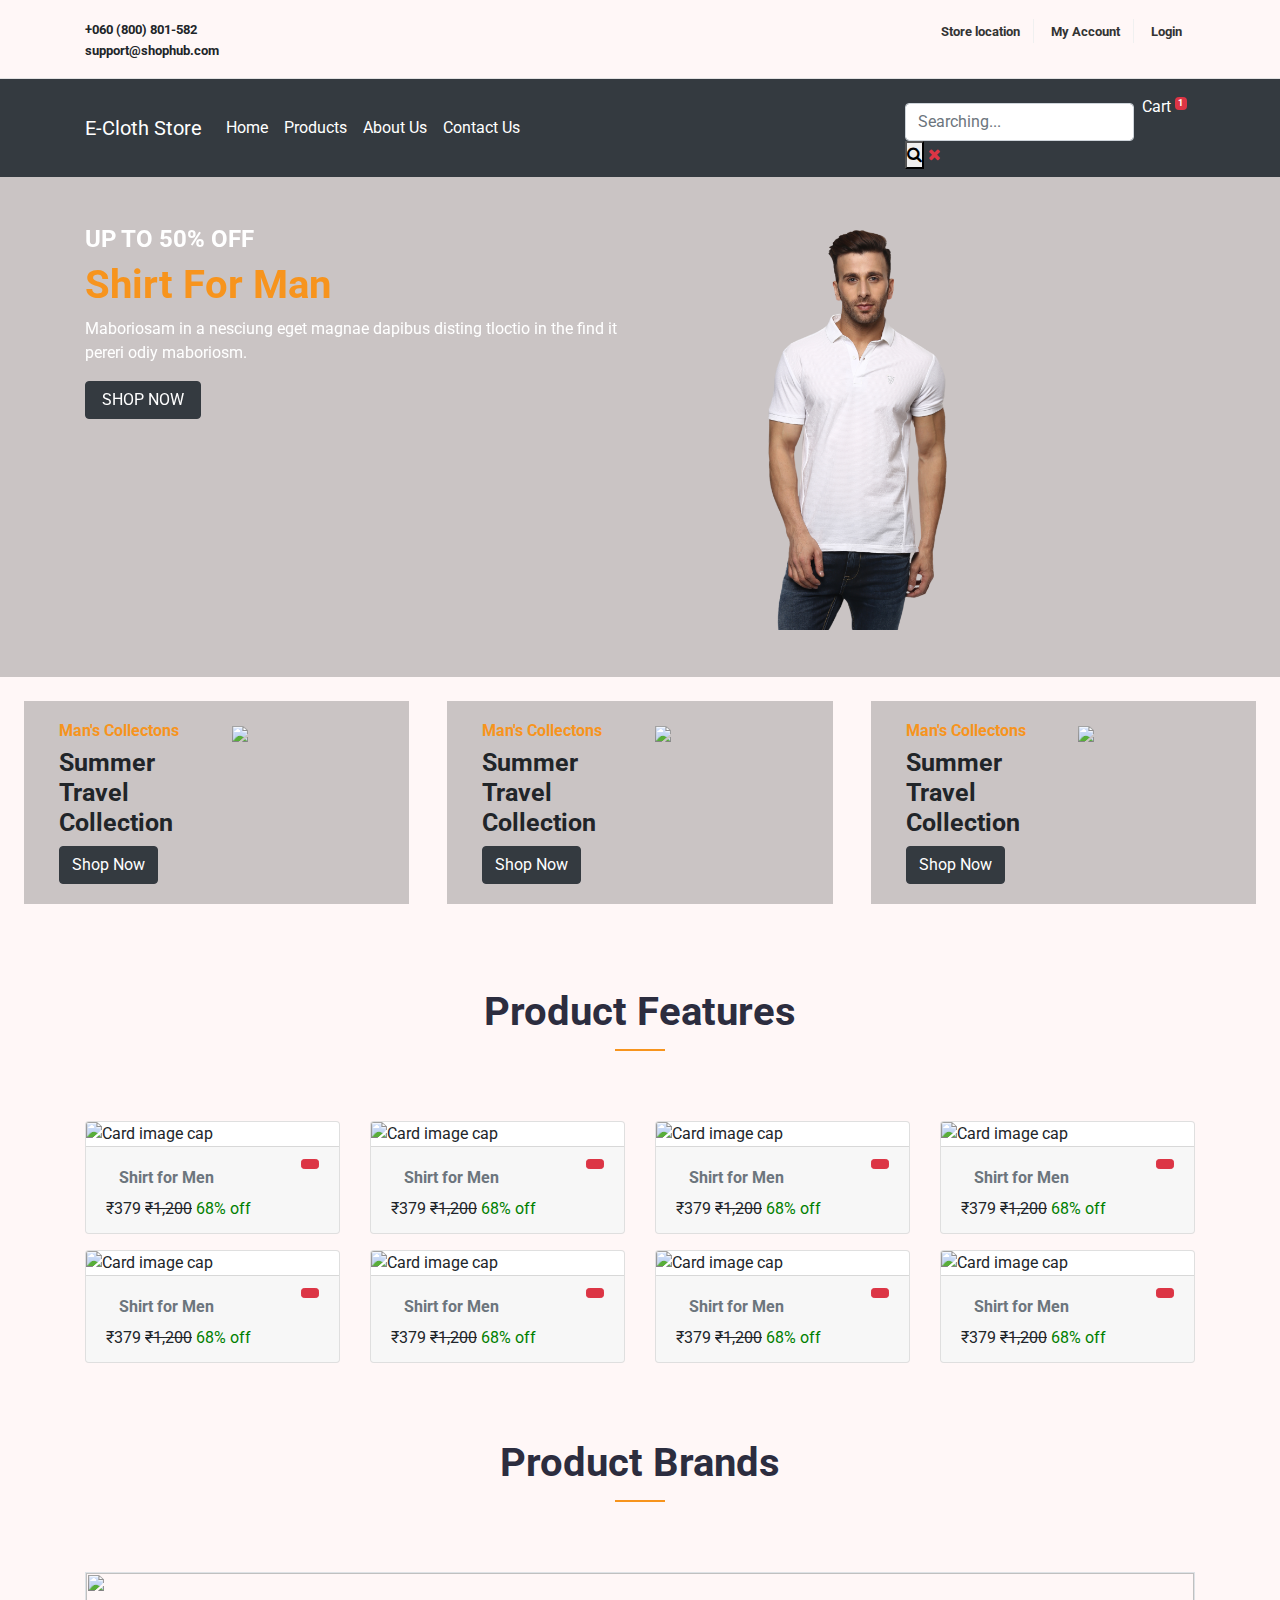
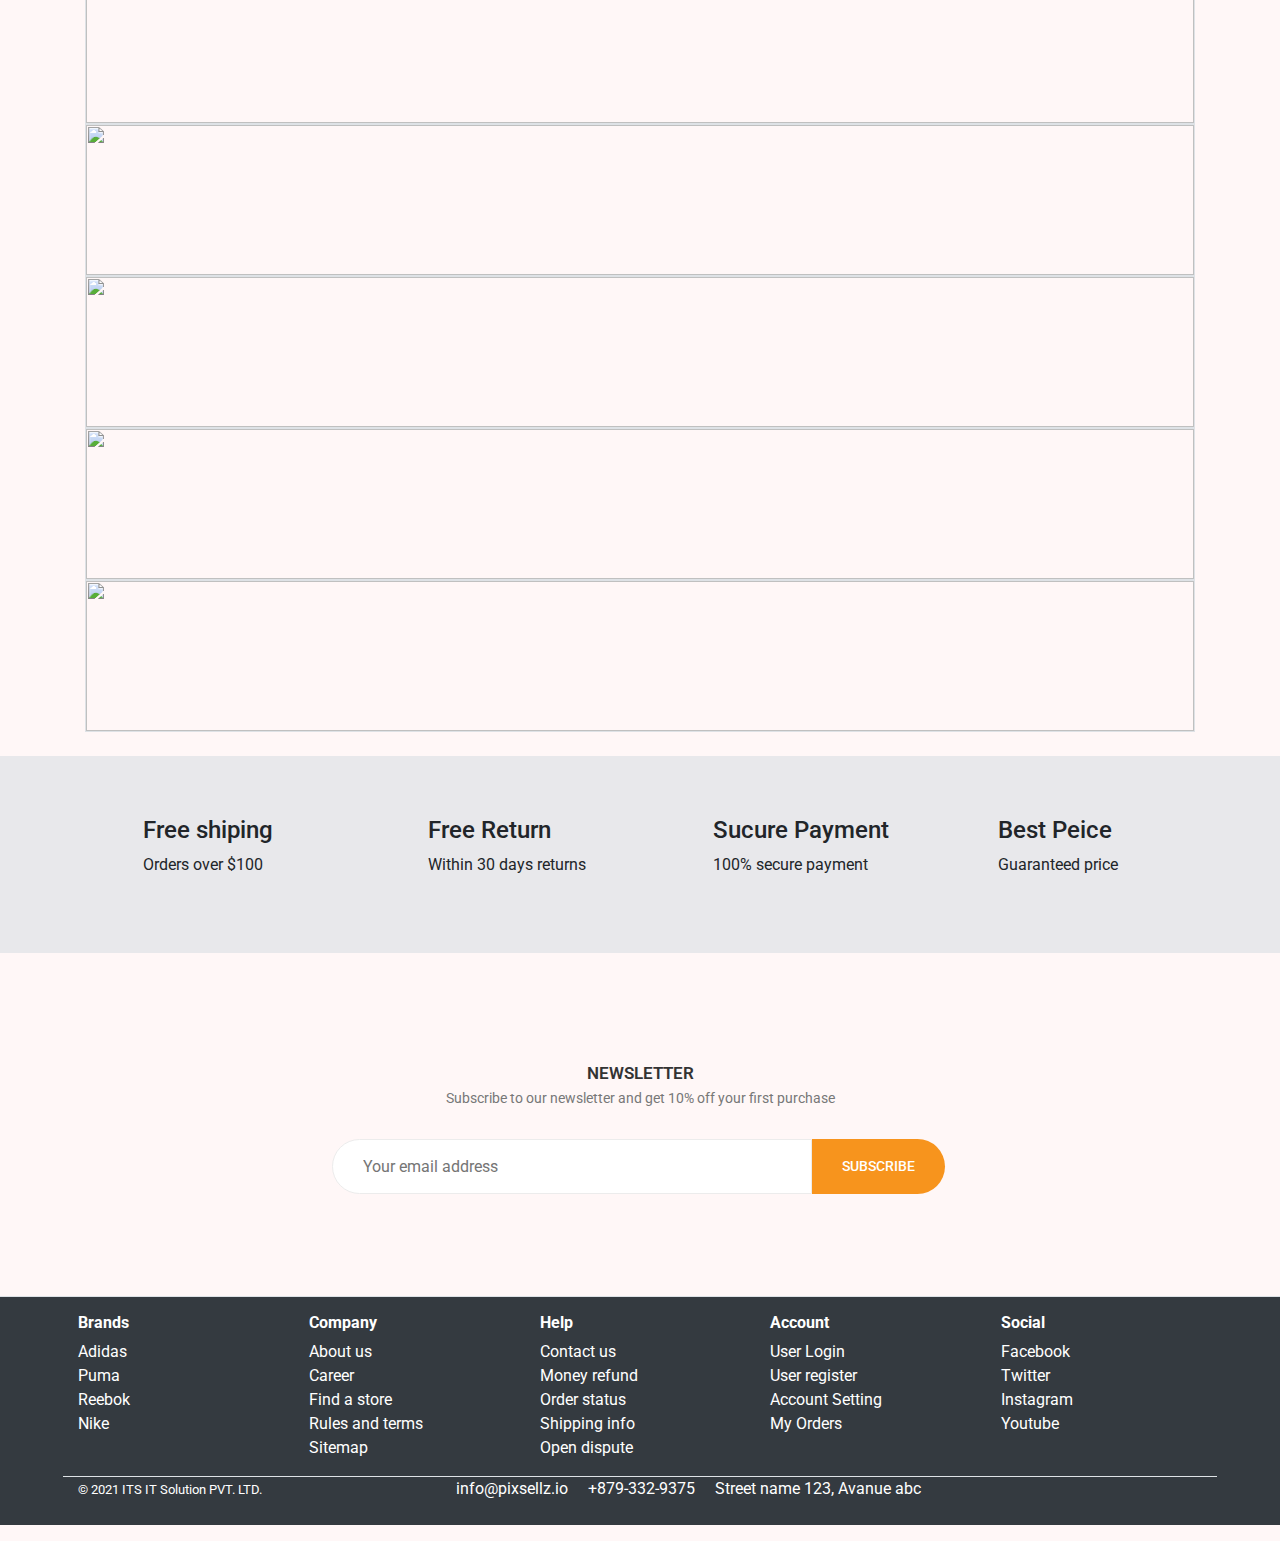
==== commit c23b0db2: "new changes updated link" ====
--- a/index.html
+++ b/index.html
@@ -13,7 +13,10 @@
    <link href="css/icofont.min.css" rel="stylesheet">
    <link href="css/searchbar.css" rel="stylesheet">
     <link rel="shortcut icon" href="images/incon2.png"  />
-    <link rel="stylesheet" href="https://stackpath.bootstrapcdn.com/font-awesome/4.7.0/css/font-awesome.min.css">
+    <link href="https://cdnjs.cloudflare.com/ajax/libs/slick-carousel/1.6.0/slick-theme.css" rel="stylesheet">
+    <link href=" https://cdnjs.cloudflare.com/ajax/libs/slick-carousel/1.6.0/slick.css" rel="stylesheet">
+   
+   <link rel="stylesheet" href="https://stackpath.bootstrapcdn.com/font-awesome/4.7.0/css/font-awesome.min.css">
     <title>E-Cloth Store</title>
   </head>
   <body>
@@ -46,13 +49,13 @@
         
         <nav id="navbar_top" class="navbar navbar-expand-lg navbar-dark bg-dark ">
         <div class="container">
-          <a class="navbar-brand" href="#"><i class="icofont-shopify"></i> E-Cloth Store</a>
+          <a class="navbar-brand" href="/index.html "><i class="icofont-shopify"></i> E-Cloth Store</a>
           <button class="navbar-toggler" type="button" data-toggle="collapse" data-target="#main_nav" aria-expanded="false" aria-label="Toggle navigation">
             <span class="navbar-toggler-icon"></span>
           </button>
           <div class="collapse navbar-collapse" id="main_nav">
             <ul class="navbar-nav mr-auto">
-                <li class="nav-item"><a class="nav-link text-white" href="#"> Home </a></li>
+                <li class="nav-item"><a class="nav-link text-white" href="/index.html"> Home </a></li>
                 <li class="nav-item"><a class="nav-link text-white" href="#"> Products </a></li>
                 <li class="nav-item"><a class="nav-link text-white" href="#"> About Us </a></li>
                 <li class="nav-item"><a class="nav-link text-white" href="#"> Contact Us </a></li>
@@ -75,7 +78,7 @@
                </div>
               
               </li>
-              <li class="nav-item"><a class="nav-link text-white" href="#"> Cart <i class="icofont-shopping-cart icofont-1x"></i><sup><span class="badge badge-danger">1</span></sup> </a></li>
+              <li class="nav-item"><a class="nav-link text-white" href="cart.html"> Cart <i class="icofont-shopping-cart icofont-1x"></i><sup><span class="badge badge-danger">1</span></sup> </a></li>
               
             </ul>
           </div> <!-- navbar-collapse.// -->
@@ -208,7 +211,7 @@
 
     <!-- Products Feature items -->
     
-    <div class="products-feature-section">
+    <div class="products-feature-section" style="overflow: hidden;">
       <div class="container products-feature ">
         <div class="text-heading">
           <h2>Product Features</h2>
@@ -315,6 +318,36 @@
     </div>
     
 </div>
+
+
+<!---brand name-->
+<div class="products-brand-section mb-3" style="overflow: hidden;">
+  <div class="container products-feature ">
+    <div class="text-heading">
+      <h2>Product Brands</h2>
+    </div>
+  </div>
+  <div class="container">
+    <div class="multiple-item">
+           <div class="border">
+             <img src="images/brand-image/brand-11.png" class="img-fluid" style="height: 150px; width: 100%;">
+           </div>
+           <div class="border">
+            <img src="images/brand-image/brand-2.png" class="img-fluid" style="height: 150px; width: 100%;">
+          </div>
+          <div class="border">
+            <img src="images/brand-image/brand-3.png" class="img-fluid" style="height: 150px; width: 100%;">
+          </div>
+          <div class="border">
+            <img src="images/brand-image/brand-4.png" class="img-fluid" style="height: 150px; width: 100%;">
+          </div>
+          <div class="border">
+            <img src="images/brand-image/brand-5.png" class="img-fluid"style="height: 150px; width: 100%;">
+          </div>
+        
+    </div>
+  </div>  
+  <br>
 
 <!---Facility-->
 <div class="facility-service">
@@ -462,6 +495,9 @@
     <script src="https://code.jquery.com/jquery-3.2.1.slim.min.js" integrity="sha384-KJ3o2DKtIkvYIK3UENzmM7KCkRr/rE9/Qpg6aAZGJwFDMVNA/GpGFF93hXpG5KkN" crossorigin="anonymous"></script>
     <script src="https://cdnjs.cloudflare.com/ajax/libs/popper.js/1.12.9/umd/popper.min.js" integrity="sha384-ApNbgh9B+Y1QKtv3Rn7W3mgPxhU9K/ScQsAP7hUibX39j7fakFPskvXusvfa0b4Q" crossorigin="anonymous"></script>
     <script src="https://maxcdn.bootstrapcdn.com/bootstrap/4.0.0/js/bootstrap.min.js" integrity="sha384-JZR6Spejh4U02d8jOt6vLEHfe/JQGiRRSQQxSfFWpi1MquVdAyjUar5+76PVCmYl" crossorigin="anonymous"></script>
+    <script type="text/javascript" src="https://cdnjs.cloudflare.com/ajax/libs/slick-carousel/1.6.0/slick.js"></script>
+	
+    
 <script>
     //Sticky Header
    $(window).scroll(function(){  
@@ -496,6 +532,12 @@
             shclose.addEventListener('click', closesearch);
                 
 
+// Slick slider
+$('.multiple-item').slick({
+      infinite: true,
+      slidesToShow: 3, 
+      slidesToScroll: 3 //NUMBER OF SLIDES YOU WANT TO JUMP ON SINGLE SCROLL/CLICK.
+  });
 </script>  
 </body>
 </html>--- a/css/styles.css
+++ b/css/styles.css
@@ -256,6 +256,10 @@
     
 }
 
+.login-section form{
+    width: 350px;
+}
+
 @media(min-width:300px) and (max-width:800px){
    
     .contact-bar .top-right-contact{
@@ -303,5 +307,8 @@
         left: 0;
         display: block;
     }
+    .login-section form {
+        width: unset;
+    }
     
 }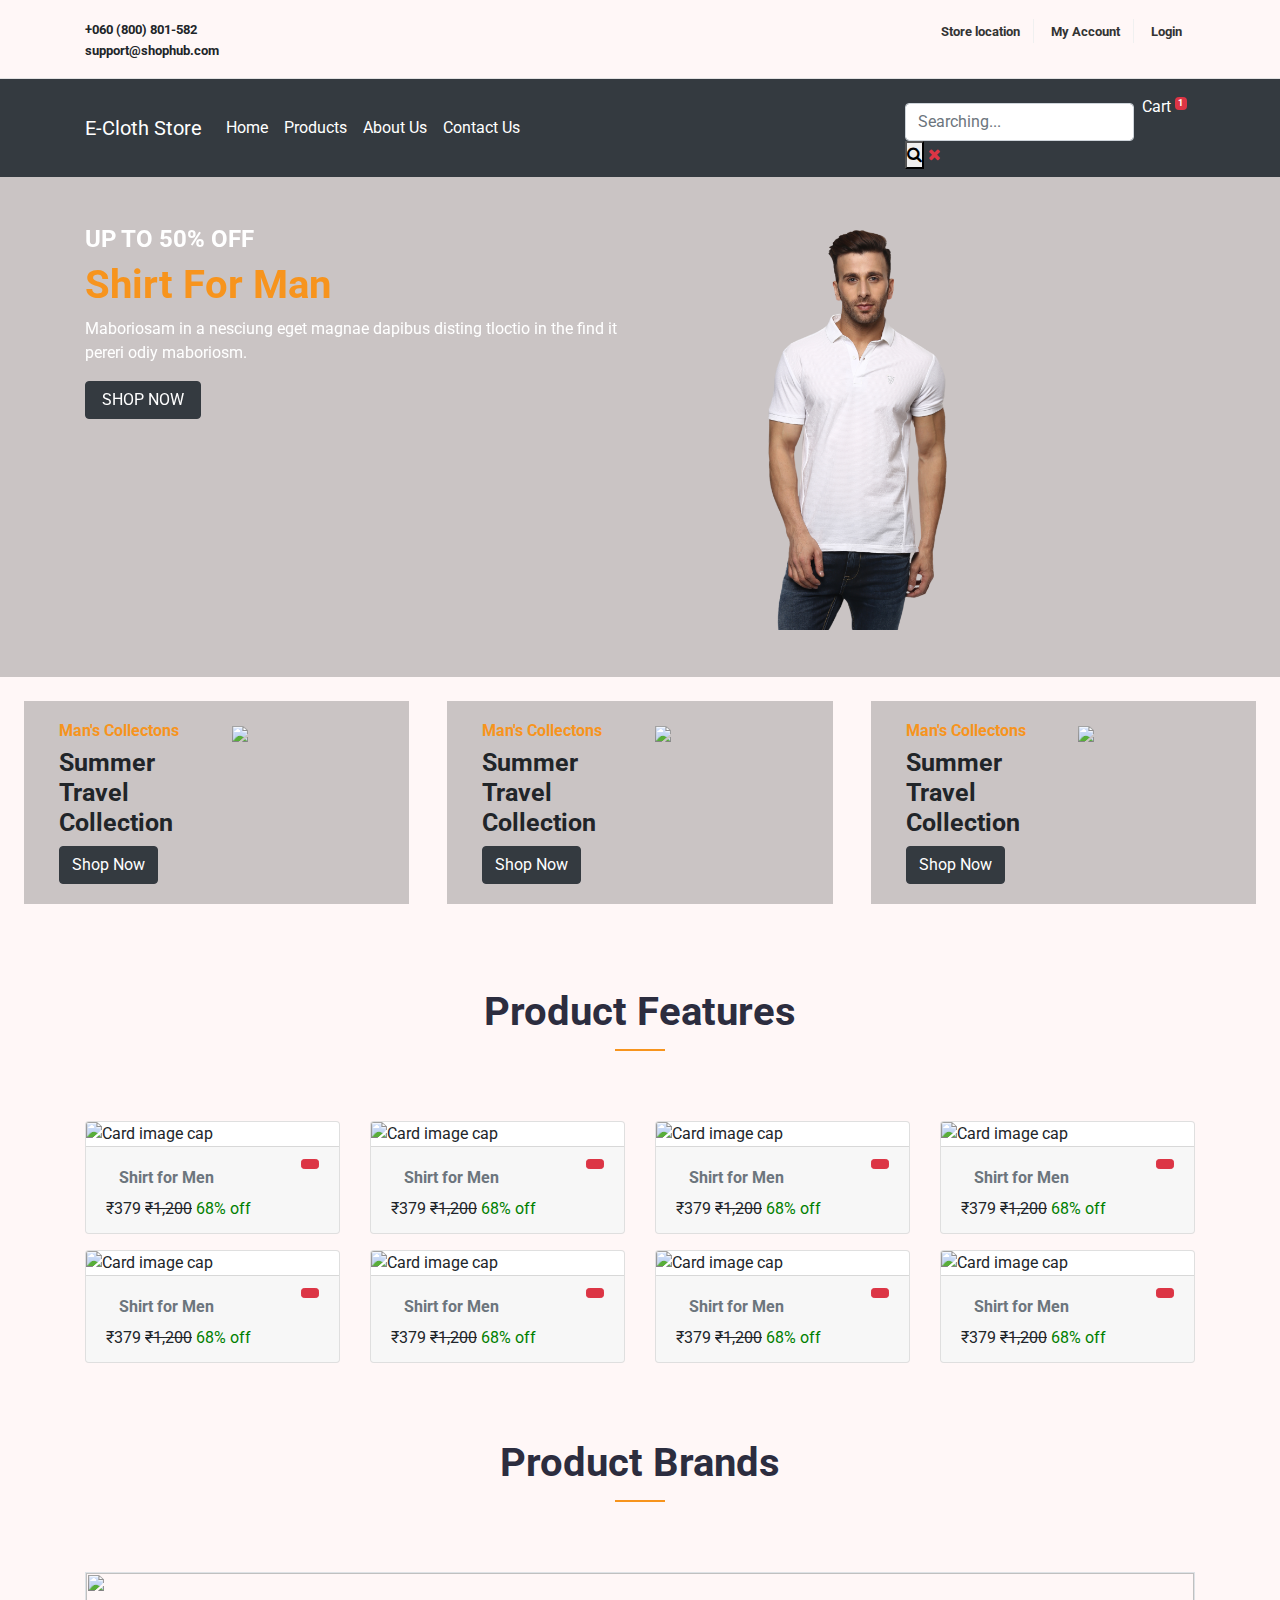
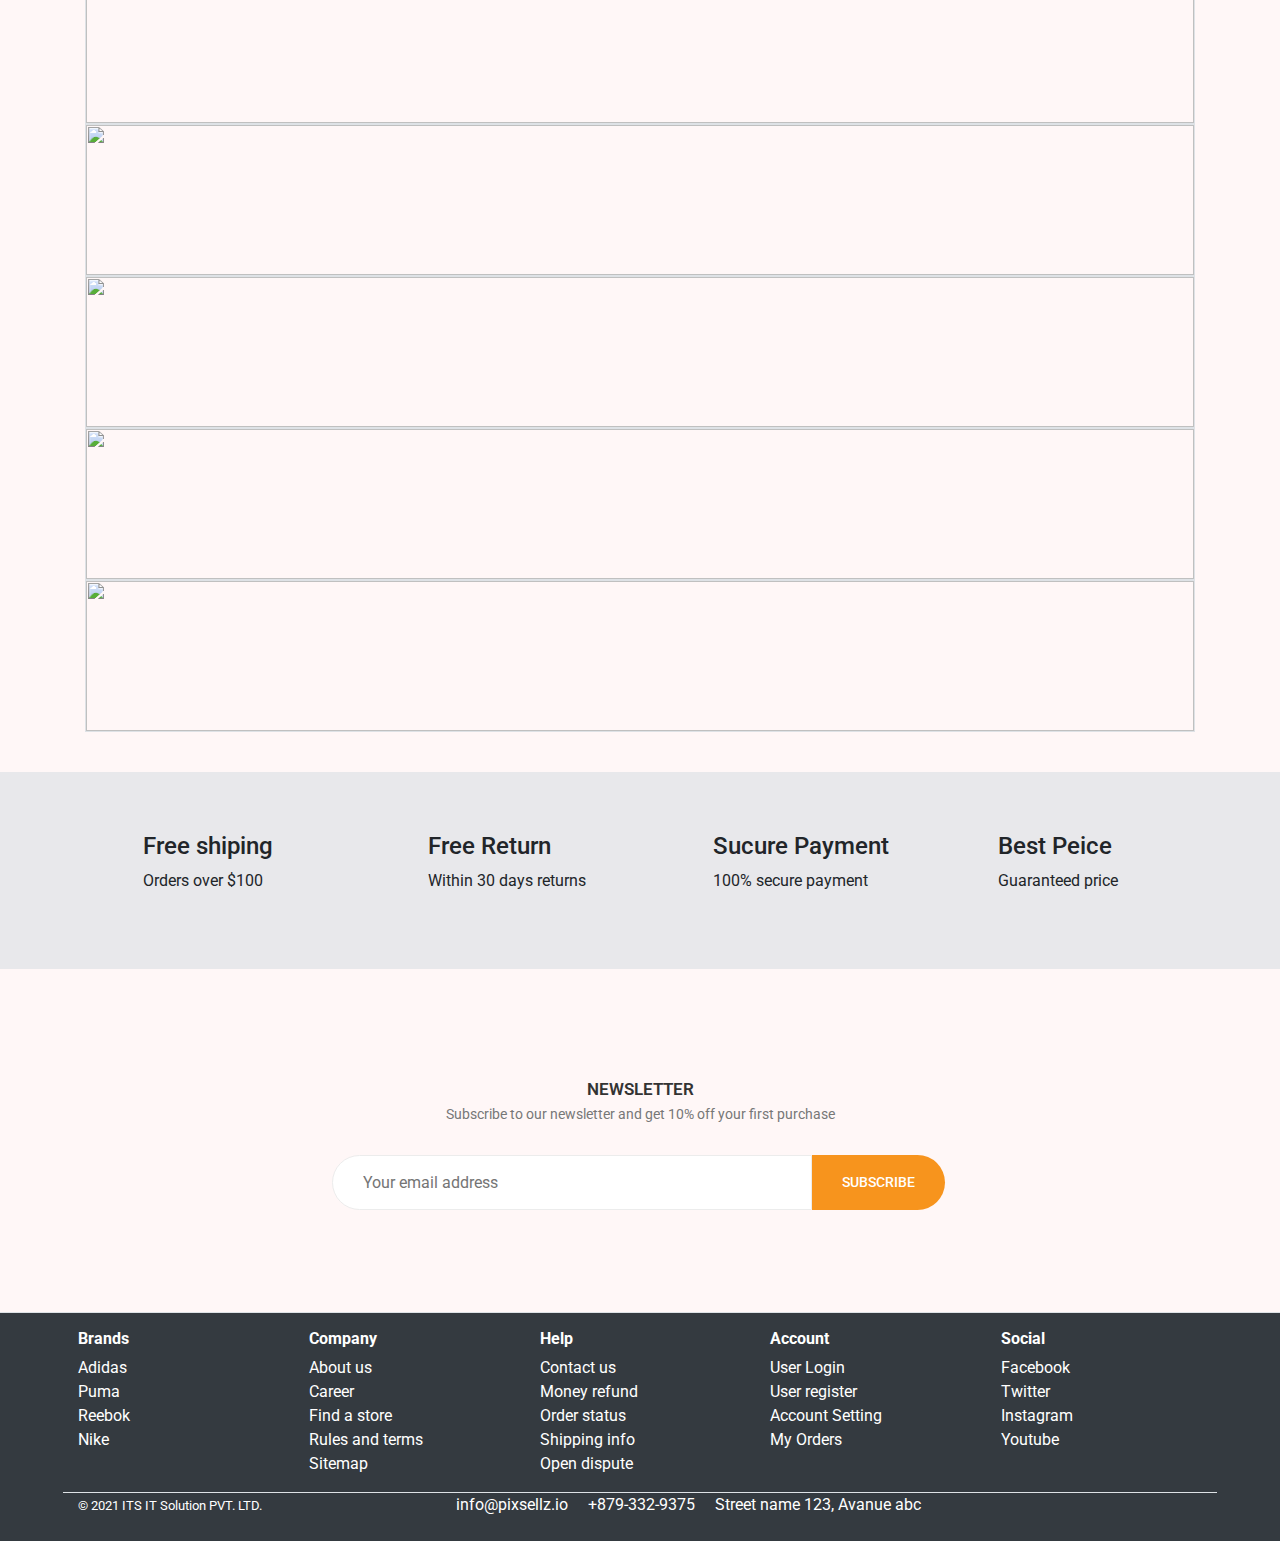
==== commit 432eeddc: "new update successfully" ====
--- a/index.html
+++ b/index.html
@@ -49,13 +49,13 @@
         
         <nav id="navbar_top" class="navbar navbar-expand-lg navbar-dark bg-dark ">
         <div class="container">
-          <a class="navbar-brand" href="/index.html "><i class="icofont-shopify"></i> E-Cloth Store</a>
+          <a class="navbar-brand" href="https://anish20.github.io/E-Commerce-Demo/index.html "><i class="icofont-shopify"></i> E-Cloth Store</a>
           <button class="navbar-toggler" type="button" data-toggle="collapse" data-target="#main_nav" aria-expanded="false" aria-label="Toggle navigation">
             <span class="navbar-toggler-icon"></span>
           </button>
           <div class="collapse navbar-collapse" id="main_nav">
             <ul class="navbar-nav mr-auto">
-                <li class="nav-item"><a class="nav-link text-white" href="/index.html"> Home </a></li>
+                <li class="nav-item"><a class="nav-link text-white" href="https://anish20.github.io/E-Commerce-Demo/index.html"> Home </a></li>
                 <li class="nav-item"><a class="nav-link text-white" href="#"> Products </a></li>
                 <li class="nav-item"><a class="nav-link text-white" href="#"> About Us </a></li>
                 <li class="nav-item"><a class="nav-link text-white" href="#"> Contact Us </a></li>
@@ -347,6 +347,7 @@
         
     </div>
   </div>  
+  </div>
   <br>
 
 <!---Facility-->
@@ -414,8 +415,6 @@
     </div>
   </div>
 </section>
-
-
 
 <!---footer-->
 <footer class="section-footer border-top bg-dark" style="overflow: hidden;">
@@ -490,6 +489,8 @@
 	</div><!-- //container -->
 </footer>
 
+
+
     <!-- Optional JavaScript -->
     <!-- jQuery first, then Popper.js, then Bootstrap JS -->
     <script src="https://code.jquery.com/jquery-3.2.1.slim.min.js" integrity="sha384-KJ3o2DKtIkvYIK3UENzmM7KCkRr/rE9/Qpg6aAZGJwFDMVNA/GpGFF93hXpG5KkN" crossorigin="anonymous"></script>
@@ -504,7 +505,7 @@
      if ($(this).scrollTop() > 20) {
         $('#navbar_top').addClass("fixed-top");
         // add padding top to show content behind navbar
-        $('body').css('padding-top', $('.navbar').outerHeight() + 'px');
+        // $('body').css('padding-top', $('.navbar').outerHeight() + 'px');
          $('#navbar_top').addClass('animated fadeInDown');
          $(".contact-bar").css("display","none");
 
@@ -513,7 +514,7 @@
         $('#navbar_top').removeClass('fadeInDown');
         $('#navbar_top').removeClass("fixed-top");
          // remove padding top from body
-        $('body').css('padding-top', '0');
+        // $('body').css('padding-top', '0');
         $('#navbar_top').addClass('animated fadeIn');
       }   
   });
